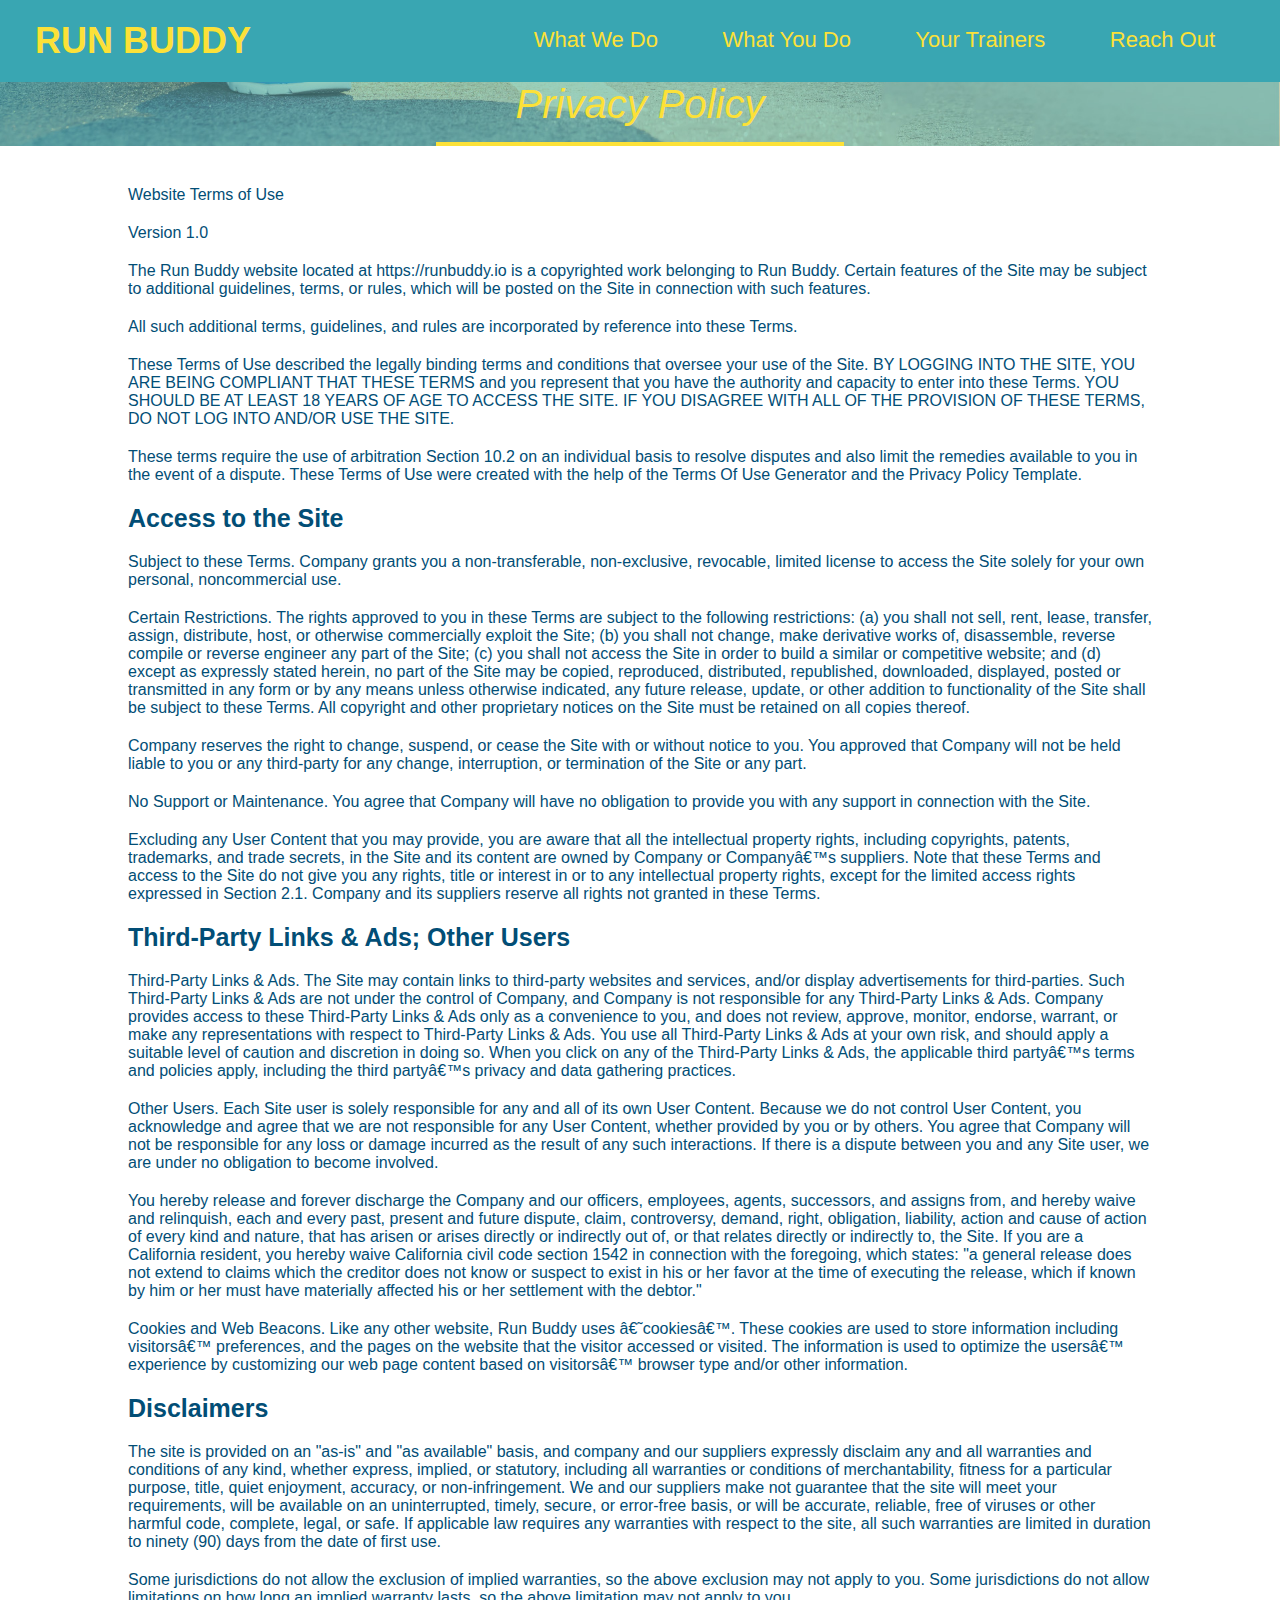
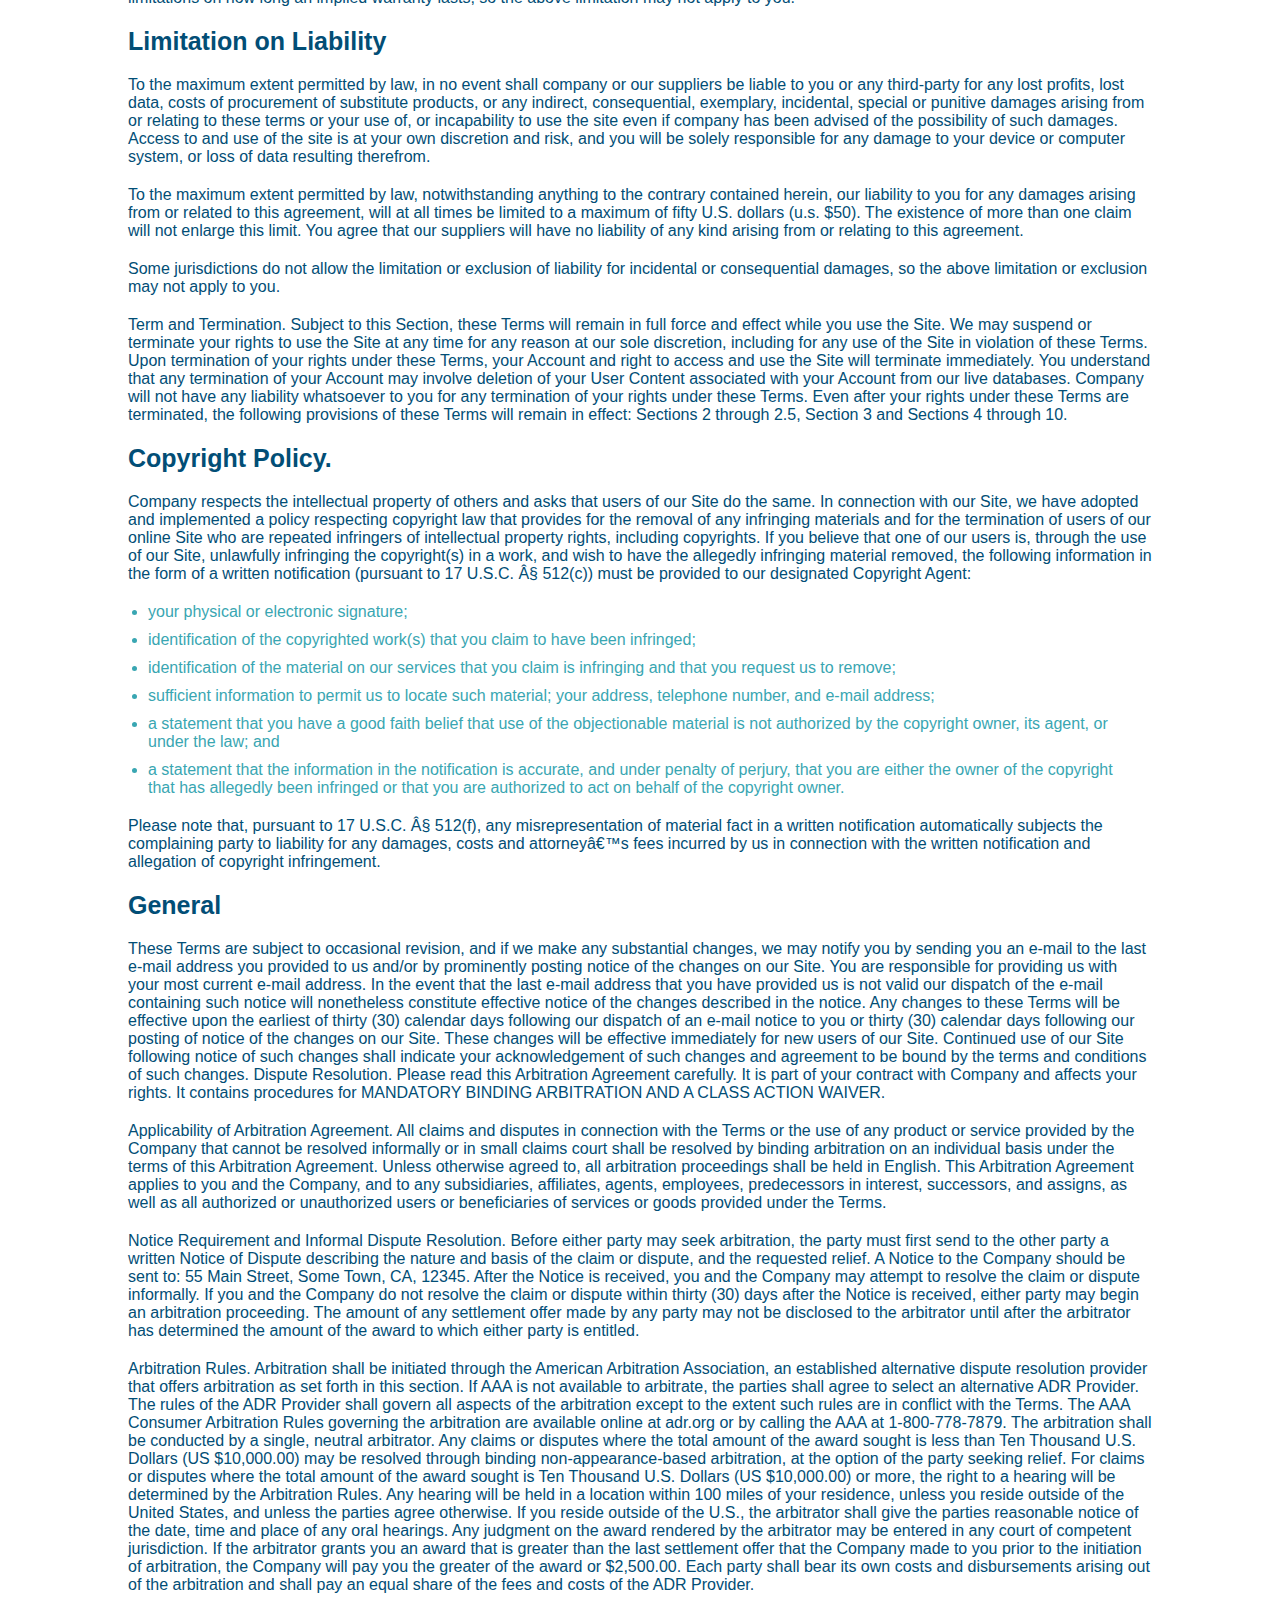
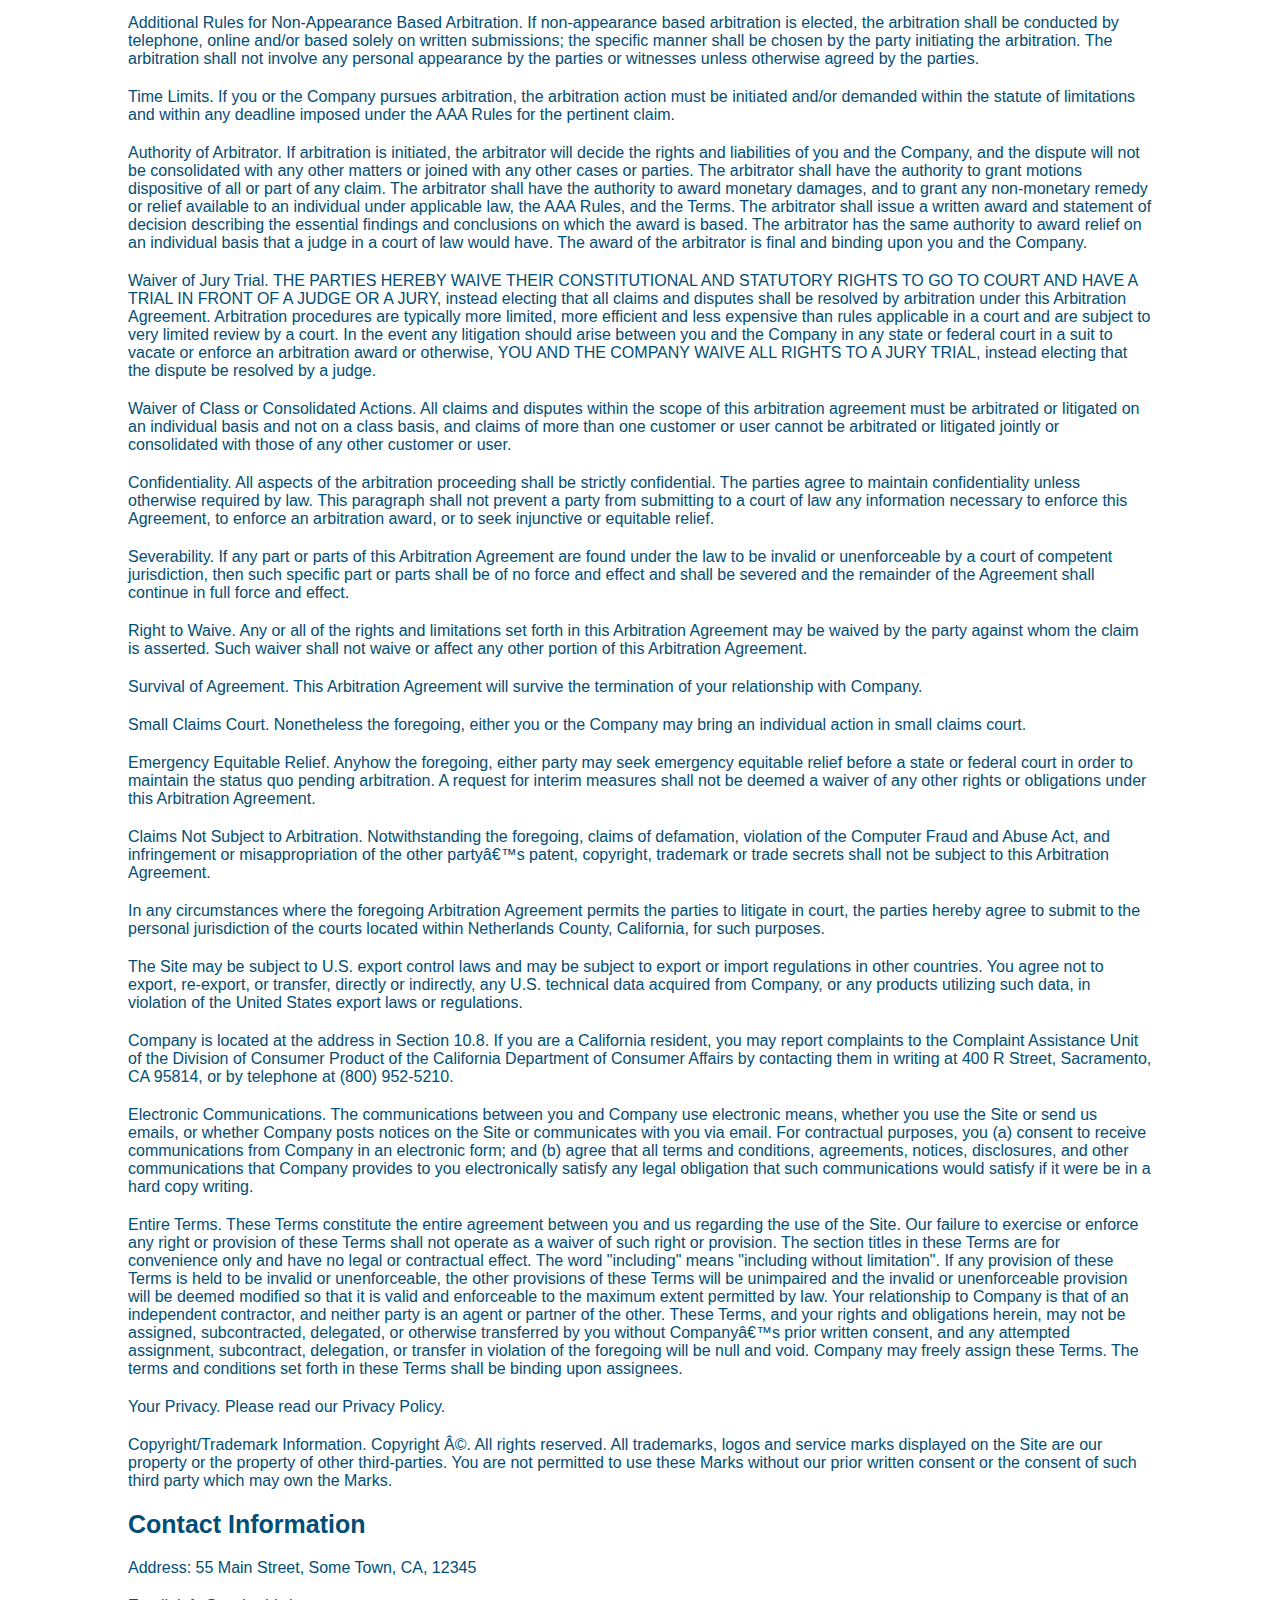
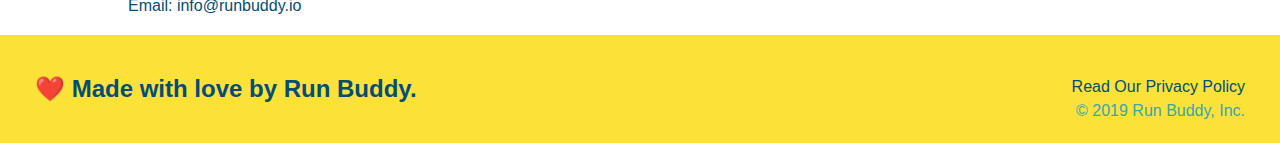
==== privacy-policy.html @ f2862fea "privacy policy" ====
<!DOCTYPE html>
<html lang="en">
    <head>
        <meta charset="UTF-8" />
        <title>Privacy Policy - Run Buddy</title>
        <link rel="stylesheet" href="./assets/css/style.css" />
        <link rel="stylesheet" href="./assets/css/secondary-styles.css" />
    </head>
    <body>
        <!--  navigation -->
        <header>
            <h1>
                <a href="/">RUN BUDDY</a>
             </h1> 
            <nav>
                <!-- Unordered list element -->
                <ul>
                    <!-- List item element -->
                    <li> 
                        <!-- Anchor element -->
                        <a href="./index.html#what-we-do">What We Do</a>
                    </li>
                    <li>
                        <a href="./index.html#what-you-do">What You Do</a>
                    </li>
                    <li>
                        <a href="./index.html#your-trainers">Your Trainers</a>
                    </li>
                    <li>
                        <a href="./index.html#reach-out">Reach Out</a>
                    </li>
                </ul>
            </nav>
        </header>
        <section class="hero">
            <h2 class="page-title">
                Privacy Policy
            </h2>
        </section>

        <article class="secondary-content">
            
      <p>
        Website Terms of Use
      </p>

      <p>
        Version 1.0
      </p>

      <p>
        The Run Buddy website located at https://runbuddy.io is a copyrighted work belonging to Run Buddy. Certain
        features of the Site may be subject to additional guidelines, terms, or rules, which will be posted on the Site
        in connection with such features.
      </p>

      <p>
        All such additional terms, guidelines, and rules are incorporated by reference into these Terms.
      </p>

      <p>
        These Terms of Use described the legally binding terms and conditions that oversee your use of the Site. BY
        LOGGING INTO THE SITE, YOU ARE BEING COMPLIANT THAT THESE TERMS and you represent that you have the authority
        and capacity to enter into these Terms. YOU SHOULD BE AT LEAST 18 YEARS OF AGE TO ACCESS THE SITE. IF YOU
        DISAGREE WITH ALL OF THE PROVISION OF THESE TERMS, DO NOT LOG INTO AND/OR USE THE SITE.
      </p>

      <p>
        These terms require the use of arbitration Section 10.2 on an individual basis to resolve disputes and also
        limit the remedies available to you in the event of a dispute. These Terms of Use were created with the help of
        the Terms Of Use Generator and the Privacy Policy Template.
      </p>

      <h3>
        Access to the Site
      </h3>

      <p>
        Subject to these Terms. Company grants you a non-transferable, non-exclusive, revocable, limited license to
        access the Site solely for your own personal, noncommercial use.
      </p>

      <p>
        Certain Restrictions. The rights approved to you in these Terms are subject to the following restrictions: (a)
        you shall not sell, rent, lease, transfer, assign, distribute, host, or otherwise commercially exploit the Site;
        (b) you shall not change, make derivative works of, disassemble, reverse compile or reverse engineer any part of
        the Site; (c) you shall not access the Site in order to build a similar or competitive website; and (d) except
        as expressly stated herein, no part of the Site may be copied, reproduced, distributed, republished, downloaded,
        displayed, posted or transmitted in any form or by any means unless otherwise indicated, any future release,
        update, or other addition to functionality of the Site shall be subject to these Terms. All copyright and other
        proprietary notices on the Site must be retained on all copies thereof.
      </p>

      <p>
        Company reserves the right to change, suspend, or cease the Site with or without notice to you. You approved
        that Company will not be held liable to you or any third-party for any change, interruption, or termination of
        the Site or any part.
      </p>

      <p>
        No Support or Maintenance. You agree that Company will have no obligation to provide you with any support in
        connection with the Site.
      </p>

      <p>
        Excluding any User Content that you may provide, you are aware that all the intellectual property rights,
        including copyrights, patents, trademarks, and trade secrets, in the Site and its content are owned by Company
        or Companyâ€™s suppliers. Note that these Terms and access to the Site do not give you any rights, title or
        interest in or to any intellectual property rights, except for the limited access rights expressed in Section
        2.1. Company and its suppliers reserve all rights not granted in these Terms.
      </p>

      <h3>
        Third-Party Links & Ads; Other Users
      </h3>

      <p>
        Third-Party Links & Ads. The Site may contain links to third-party websites and services, and/or display
        advertisements for third-parties. Such Third-Party Links & Ads are not under the control of Company, and Company
        is not responsible for any Third-Party Links & Ads. Company provides access to these Third-Party Links & Ads
        only as a convenience to you, and does not review, approve, monitor, endorse, warrant, or make any
        representations with respect to Third-Party Links & Ads. You use all Third-Party Links & Ads at your own risk,
        and should apply a suitable level of caution and discretion in doing so. When you click on any of the
        Third-Party Links & Ads, the applicable third partyâ€™s terms and policies apply, including the third partyâ€™s
        privacy and data gathering practices.
      </p>

      <p>
        Other Users. Each Site user is solely responsible for any and all of its own User Content. Because we do not
        control User Content, you acknowledge and agree that we are not responsible for any User Content, whether
        provided by you or by others. You agree that Company will not be responsible for any loss or damage incurred as
        the result of any such interactions. If there is a dispute between you and any Site user, we are under no
        obligation to become involved.
      </p>

      <p>
        You hereby release and forever discharge the Company and our officers, employees, agents, successors, and
        assigns from, and hereby waive and relinquish, each and every past, present and future dispute, claim,
        controversy, demand, right, obligation, liability, action and cause of action of every kind and nature, that has
        arisen or arises directly or indirectly out of, or that relates directly or indirectly to, the Site. If you are
        a California resident, you hereby waive California civil code section 1542 in connection with the foregoing,
        which states: "a general release does not extend to claims which the creditor does not know or suspect to exist
        in his or her favor at the time of executing the release, which if known by him or her must have materially
        affected his or her settlement with the debtor."
      </p>

      <p>
        Cookies and Web Beacons. Like any other website, Run Buddy uses â€˜cookiesâ€™. These cookies are used to store
        information including visitorsâ€™ preferences, and the pages on the website that the visitor accessed or visited.
        The information is used to optimize the usersâ€™ experience by customizing our web page content based on visitorsâ€™
        browser type and/or other information.
      </p>

      <h3>
        Disclaimers
      </h3>

      <p>
        The site is provided on an "as-is" and "as available" basis, and company and our suppliers expressly disclaim
        any and all warranties and conditions of any kind, whether express, implied, or statutory, including all
        warranties or conditions of merchantability, fitness for a particular purpose, title, quiet enjoyment, accuracy,
        or non-infringement. We and our suppliers make not guarantee that the site will meet your requirements, will be
        available on an uninterrupted, timely, secure, or error-free basis, or will be accurate, reliable, free of
        viruses or other harmful code, complete, legal, or safe. If applicable law requires any warranties with respect
        to the site, all such warranties are limited in duration to ninety (90) days from the date of first use.
      </p>

      <p>
        Some jurisdictions do not allow the exclusion of implied warranties, so the above exclusion may not apply to
        you. Some jurisdictions do not allow limitations on how long an implied warranty lasts, so the above limitation
        may not apply to you.
      </p>

      <h3>
        Limitation on Liability
      </h3>

      <p>
        To the maximum extent permitted by law, in no event shall company or our suppliers be liable to you or any
        third-party for any lost profits, lost data, costs of procurement of substitute products, or any indirect,
        consequential, exemplary, incidental, special or punitive damages arising from or relating to these terms or
        your use of, or incapability to use the site even if company has been advised of the possibility of such
        damages. Access to and use of the site is at your own discretion and risk, and you will be solely responsible
        for any damage to your device or computer system, or loss of data resulting therefrom.
      </p>

      <p>
        To the maximum extent permitted by law, notwithstanding anything to the contrary contained herein, our liability
        to you for any damages arising from or related to this agreement, will at all times be limited to a maximum of
        fifty U.S. dollars (u.s. $50). The existence of more than one claim will not enlarge this limit. You agree that
        our suppliers will have no liability of any kind arising from or relating to this agreement.
      </p>

      <p>
        Some jurisdictions do not allow the limitation or exclusion of liability for incidental or consequential
        damages, so the above limitation or exclusion may not apply to you.
      </p>

      <p>
        Term and Termination. Subject to this Section, these Terms will remain in full force and effect while you use
        the Site. We may suspend or terminate your rights to use the Site at any time for any reason at our sole
        discretion, including for any use of the Site in violation of these Terms. Upon termination of your rights under
        these Terms, your Account and right to access and use the Site will terminate immediately. You understand that
        any termination of your Account may involve deletion of your User Content associated with your Account from our
        live databases. Company will not have any liability whatsoever to you for any termination of your rights under
        these Terms. Even after your rights under these Terms are terminated, the following provisions of these Terms
        will remain in effect: Sections 2 through 2.5, Section 3 and Sections 4 through 10.
      </p>

      <h3>
        Copyright Policy.
      </h3>

      <p>
        Company respects the intellectual property of others and asks that users of our Site do the same. In connection
        with our Site, we have adopted and implemented a policy respecting copyright law that provides for the removal
        of any infringing materials and for the termination of users of our online Site who are repeated infringers of
        intellectual property rights, including copyrights. If you believe that one of our users is, through the use of
        our Site, unlawfully infringing the copyright(s) in a work, and wish to have the allegedly infringing material
        removed, the following information in the form of a written notification (pursuant to 17 U.S.C. Â§ 512(c)) must
        be provided to our designated Copyright Agent:
      </p>

      <ul>
        <li>
          your physical or electronic signature;
        </li>
        <li>
          identification of the copyrighted work(s) that you claim to have been infringed;
        </li>
        <li>
          identification of the material on our services that you claim is infringing and that you request us to remove;
        </li>
        <li>
          sufficient information to permit us to locate such material; your address, telephone number, and e-mail
          address;
        </li>
        <li>
          a statement that you have a good faith belief that use of the objectionable material is not authorized by the
          copyright owner, its agent, or under the law; and
        </li>
        <li>
          a statement that the information in the notification is accurate, and under penalty of perjury, that you are
          either the owner of the copyright that has allegedly been infringed or that you are authorized to act on
          behalf of the copyright owner.
        </li>
      </ul>

      <p>
        Please note that, pursuant to 17 U.S.C. Â§ 512(f), any misrepresentation of material fact in a written
        notification automatically subjects the complaining party to liability for any damages, costs and attorneyâ€™s
        fees incurred by us in connection with the written notification and allegation of copyright infringement.
      </p>

      <h3>
        General
      </h3>

      <p>
        These Terms are subject to occasional revision, and if we make any substantial changes, we may notify you by
        sending you an e-mail to the last e-mail address you provided to us and/or by prominently posting notice of the
        changes on our Site. You are responsible for providing us with your most current e-mail address. In the event
        that the last e-mail address that you have provided us is not valid our dispatch of the e-mail containing such
        notice will nonetheless constitute effective notice of the changes described in the notice. Any changes to these
        Terms will be effective upon the earliest of thirty (30) calendar days following our dispatch of an e-mail
        notice to you or thirty (30) calendar days following our posting of notice of the changes on our Site. These
        changes will be effective immediately for new users of our Site. Continued use of our Site following notice of
        such changes shall indicate your acknowledgement of such changes and agreement to be bound by the terms and
        conditions of such changes. Dispute Resolution. Please read this Arbitration Agreement carefully. It is part of
        your contract with Company and affects your rights. It contains procedures for MANDATORY BINDING ARBITRATION AND
        A CLASS ACTION WAIVER.
      </p>

      <p>
        Applicability of Arbitration Agreement. All claims and disputes in connection with the Terms or the use of any
        product or service provided by the Company that cannot be resolved informally or in small claims court shall be
        resolved by binding arbitration on an individual basis under the terms of this Arbitration Agreement. Unless
        otherwise agreed to, all arbitration proceedings shall be held in English. This Arbitration Agreement applies to
        you and the Company, and to any subsidiaries, affiliates, agents, employees, predecessors in interest,
        successors, and assigns, as well as all authorized or unauthorized users or beneficiaries of services or goods
        provided under the Terms.
      </p>

      <p>
        Notice Requirement and Informal Dispute Resolution. Before either party may seek arbitration, the party must
        first send to the other party a written Notice of Dispute describing the nature and basis of the claim or
        dispute, and the requested relief. A Notice to the Company should be sent to: 55 Main Street, Some Town, CA,
        12345. After the Notice is received, you and the Company may attempt to resolve the claim or dispute informally.
        If you and the Company do not resolve the claim or dispute within thirty (30) days after the Notice is received,
        either party may begin an arbitration proceeding. The amount of any settlement offer made by any party may not
        be disclosed to the arbitrator until after the arbitrator has determined the amount of the award to which either
        party is entitled.
      </p>

      <p>
        Arbitration Rules. Arbitration shall be initiated through the American Arbitration Association, an established
        alternative dispute resolution provider that offers arbitration as set forth in this section. If AAA is not
        available to arbitrate, the parties shall agree to select an alternative ADR Provider. The rules of the ADR
        Provider shall govern all aspects of the arbitration except to the extent such rules are in conflict with the
        Terms. The AAA Consumer Arbitration Rules governing the arbitration are available online at adr.org or by
        calling the AAA at 1-800-778-7879. The arbitration shall be conducted by a single, neutral arbitrator. Any
        claims or disputes where the total amount of the award sought is less than Ten Thousand U.S. Dollars (US
        $10,000.00) may be resolved through binding non-appearance-based arbitration, at the option of the party seeking
        relief. For claims or disputes where the total amount of the award sought is Ten Thousand U.S. Dollars (US
        $10,000.00) or more, the right to a hearing will be determined by the Arbitration Rules. Any hearing will be
        held in a location within 100 miles of your residence, unless you reside outside of the United States, and
        unless the parties agree otherwise. If you reside outside of the U.S., the arbitrator shall give the parties
        reasonable notice of the date, time and place of any oral hearings. Any judgment on the award rendered by the
        arbitrator may be entered in any court of competent jurisdiction. If the arbitrator grants you an award that is
        greater than the last settlement offer that the Company made to you prior to the initiation of arbitration, the
        Company will pay you the greater of the award or $2,500.00. Each party shall bear its own costs and
        disbursements arising out of the arbitration and shall pay an equal share of the fees and costs of the ADR
        Provider.
      </p>

      <p>
        Additional Rules for Non-Appearance Based Arbitration. If non-appearance based arbitration is elected, the
        arbitration shall be conducted by telephone, online and/or based solely on written submissions; the specific
        manner shall be chosen by the party initiating the arbitration. The arbitration shall not involve any personal
        appearance by the parties or witnesses unless otherwise agreed by the parties.
      </p>

      <p>
        Time Limits. If you or the Company pursues arbitration, the arbitration action must be initiated and/or demanded
        within the statute of limitations and within any deadline imposed under the AAA Rules for the pertinent claim.
      </p>

      <p>
        Authority of Arbitrator. If arbitration is initiated, the arbitrator will decide the rights and liabilities of
        you and the Company, and the dispute will not be consolidated with any other matters or joined with any other
        cases or parties. The arbitrator shall have the authority to grant motions dispositive of all or part of any
        claim. The arbitrator shall have the authority to award monetary damages, and to grant any non-monetary remedy
        or relief available to an individual under applicable law, the AAA Rules, and the Terms. The arbitrator shall
        issue a written award and statement of decision describing the essential findings and conclusions on which the
        award is based. The arbitrator has the same authority to award relief on an individual basis that a judge in a
        court of law would have. The award of the arbitrator is final and binding upon you and the Company.
      </p>

      <p>
        Waiver of Jury Trial. THE PARTIES HEREBY WAIVE THEIR CONSTITUTIONAL AND STATUTORY RIGHTS TO GO TO COURT AND HAVE
        A TRIAL IN FRONT OF A JUDGE OR A JURY, instead electing that all claims and disputes shall be resolved by
        arbitration under this Arbitration Agreement. Arbitration procedures are typically more limited, more efficient
        and less expensive than rules applicable in a court and are subject to very limited review by a court. In the
        event any litigation should arise between you and the Company in any state or federal court in a suit to vacate
        or enforce an arbitration award or otherwise, YOU AND THE COMPANY WAIVE ALL RIGHTS TO A JURY TRIAL, instead
        electing that the dispute be resolved by a judge.
      </p>

      <p>
        Waiver of Class or Consolidated Actions. All claims and disputes within the scope of this arbitration agreement
        must be arbitrated or litigated on an individual basis and not on a class basis, and claims of more than one
        customer or user cannot be arbitrated or litigated jointly or consolidated with those of any other customer or
        user.
      </p>

      <p>
        Confidentiality. All aspects of the arbitration proceeding shall be strictly confidential. The parties agree to
        maintain confidentiality unless otherwise required by law. This paragraph shall not prevent a party from
        submitting to a court of law any information necessary to enforce this Agreement, to enforce an arbitration
        award, or to seek injunctive or equitable relief.
      </p>

      <p>
        Severability. If any part or parts of this Arbitration Agreement are found under the law to be invalid or
        unenforceable by a court of competent jurisdiction, then such specific part or parts shall be of no force and
        effect and shall be severed and the remainder of the Agreement shall continue in full force and effect.
      </p>

      <p>
        Right to Waive. Any or all of the rights and limitations set forth in this Arbitration Agreement may be waived
        by the party against whom the claim is asserted. Such waiver shall not waive or affect any other portion of this
        Arbitration Agreement.
      </p>

      <p>
        Survival of Agreement. This Arbitration Agreement will survive the termination of your relationship with
        Company.
      </p>

      <p>
        Small Claims Court. Nonetheless the foregoing, either you or the Company may bring an individual action in small
        claims court.
      </p>

      <p>
        Emergency Equitable Relief. Anyhow the foregoing, either party may seek emergency equitable relief before a
        state or federal court in order to maintain the status quo pending arbitration. A request for interim measures
        shall not be deemed a waiver of any other rights or obligations under this Arbitration Agreement.
      </p>

      <p>
        Claims Not Subject to Arbitration. Notwithstanding the foregoing, claims of defamation, violation of the
        Computer Fraud and Abuse Act, and infringement or misappropriation of the other partyâ€™s patent, copyright,
        trademark or trade secrets shall not be subject to this Arbitration Agreement.
      </p>

      <p>
        In any circumstances where the foregoing Arbitration Agreement permits the parties to litigate in court, the
        parties hereby agree to submit to the personal jurisdiction of the courts located within Netherlands County,
        California, for such purposes.
      </p>

      <p>
        The Site may be subject to U.S. export control laws and may be subject to export or import regulations in other
        countries. You agree not to export, re-export, or transfer, directly or indirectly, any U.S. technical data
        acquired from Company, or any products utilizing such data, in violation of the United States export laws or
        regulations.
      </p>

      <p>
        Company is located at the address in Section 10.8. If you are a California resident, you may report complaints
        to the Complaint Assistance Unit of the Division of Consumer Product of the California Department of Consumer
        Affairs by contacting them in writing at 400 R Street, Sacramento, CA 95814, or by telephone at (800) 952-5210.
      </p>

      <p>
        Electronic Communications. The communications between you and Company use electronic means, whether you use the
        Site or send us emails, or whether Company posts notices on the Site or communicates with you via email. For
        contractual purposes, you (a) consent to receive communications from Company in an electronic form; and (b)
        agree that all terms and conditions, agreements, notices, disclosures, and other communications that Company
        provides to you electronically satisfy any legal obligation that such communications would satisfy if it were be
        in a hard copy writing.
      </p>

      <p>
        Entire Terms. These Terms constitute the entire agreement between you and us regarding the use of the Site. Our
        failure to exercise or enforce any right or provision of these Terms shall not operate as a waiver of such right
        or provision. The section titles in these Terms are for convenience only and have no legal or contractual
        effect. The word "including" means "including without limitation". If any provision of these Terms is held to be
        invalid or unenforceable, the other provisions of these Terms will be unimpaired and the invalid or
        unenforceable provision will be deemed modified so that it is valid and enforceable to the maximum extent
        permitted by law. Your relationship to Company is that of an independent contractor, and neither party is an
        agent or partner of the other. These Terms, and your rights and obligations herein, may not be assigned,
        subcontracted, delegated, or otherwise transferred by you without Companyâ€™s prior written consent, and any
        attempted assignment, subcontract, delegation, or transfer in violation of the foregoing will be null and void.
        Company may freely assign these Terms. The terms and conditions set forth in these Terms shall be binding upon
        assignees.
      </p>

      <p>
        Your Privacy. Please read our Privacy Policy.
      </p>

      <p>
        Copyright/Trademark Information. Copyright Â©. All rights reserved. All trademarks, logos and service marks
        displayed on the Site are our property or the property of other third-parties. You are not permitted to use
        these Marks without our prior written consent or the consent of such third party which may own the Marks.
      </p>

      <h3>
        Contact Information
      </h3>

      <p>
        Address: 55 Main Street, Some Town, CA, 12345
      </p>

      <p>
        Email: info@runbuddy.io
      </p>

        </article>


        <!-- footer -->
       <footer>
        <h2>❤️ Made with love by Run Buddy.</h2>
        <div>
            <a>Read Our Privacy Policy</a><br />
            &copy; 2019 Run Buddy, Inc.
        </div>
    </footer>
    </body>
    </html>
---- assets/css/style.css ----
* {
    margin: 0;
    padding:0;
    box-sizing: border-box;
}

body {
    /* more on this crazy alphanumerical value in a minute! */
    color: #39a6b2;
    font-family: Helvetica, Arial, sans-serif;
/* apply styles to <header> */
    }

    header     {
        padding: 20px 35px;
        background-color: #39a6b2;
    }

    header h1 {
        font-weight: bold;
        font-size: 36px;
        color: #fce138;
        margin: 0;
        display: inline;
    }

    header a {
        text-decoration: none;
        color: #fce138;
    }

    header nav {
        float: right;
        margin: 7px 0;
    }

    header nav ul li {
        display: inline;
    }

    header nav ul li a {
        margin: 0 30px;
        font-weight: lighter;
        font-size: 22px;
    }

    footer {
        background: #fce138;
        width: 100%;
        padding: 40px 35px;
    }

    footer h2 {
        display: inline;
        color: #024e76;
        font: size 30px;
        margin: 0;
    }

    footer div {
        float: right;
        line-height: 1.5;
        text-align: right;
    }

    footer a {
        color: #024e76;
    }

   /* Hero Style Start */
.hero {
    background-image: url("../images/hero-bg.jpg");
    height: 600px;
    background-size: cover;
    background-position: center;
    position: relative;
  }
  /* Hero Style End */

  .hero-form {
    background-color: #fce138;
    padding: 20px;
    width: 500px;
    color: #024e76;
    border-style: solid;
    border-width: 3px;
    border-color: #024e76;
    position: absolute;
    bottom: 120px;
    right: 140px;
  }

  .hero-form h3 {
    font-size: 24px;
    margin: 0;
  }
  
  .hero-form p {
    margin: 5px 0 15px 0;
  }

  .form-input {
    border: 1px solid #024e76;
    display: block;
    padding: 7px 15px;
    font-size: 16px;
    color: #024e76;
    width: 100%;
    margin-bottom: 15px;
  }

  .hero-form label {
      margin: 0 5px;
  }

  .hero-form button {
      color: #fce138;
      background-color: #024e76;
      border: none;
      padding: 10px 20px;
      font-size: 16px;
  }

  .intro {
      text-align: center;
  }

  .intro p {
      line-height: 1.7;
      color: #39a6b2;
      width: 80%;
      font-size: 20px;
      margin: 0 auto;
  }

  .steps {
      text-align: center;
      background: #fec138;
  }

  .section-title {
    font-size: 55px;
    color: #024e76;
    margin-bottom: 35px;
    padding: 0 100px 20px 100px;
    display: inline-block;
    border-bottom: 3px solid;
  }
  
  .primary-border {
    border-color: #fce138;
  }
  
  .secondary-border {
    border-color: #39a6b2;
  }

  .steps div {
      margin-bottom: 80px;
  }

  .steps img {
      width: 15%;
      margin: 10px 0;
  }

  .steps h3 {
      color: #024e76;
      font-size: 46px;
      margin-top: 10px;
  }

  .steps p {
      color: #39a6b2;
      font-size: 23px;
  }

  .steps span {
      font-size: 38px;
  }
  .trainers {
      text-align: center;
  }

  .trainer {
      width: 900px;
      margin: 0 auto 30px auto;
      background: #024e76;
      color: #fce138;
      overflow: auto;
  }

  .trainer img {
      width: 35%;
      float: left;
  }

  .trainer-bio {
      padding: 35px;
      float: left;
      width: 65%;
  }

  .text-left {
      text-align: left;
  }

  .text-right {
      text-align: right;
  }

  .trainer-bio h3 {
      font-size: 32px;
      margin-bottom: 8px;
  }

  .trainer-bio h4 {
      font-weight: lighter;
      font-size: 36px;
      margin-bottom: 25px;
  }

  .trainer-bio p {
      font-size: 17px;
      line-height: 1.3;
  }

  /* REACH OUT STYLES START */
  .contact {
      text-align: center;
      background: #024e76;
  }

  .contact h2 {
      color: #fce138;
  }

  .contact-info iframe {
      width: 400px;
      height: 400px;
  }

  .contact-info div {
    width: 410px;
    display: inline-block;
    vertical-align: top;
    text-align: left;
    margin: 30px 0 0 60px;
    color: white;
  }

  .contact-info h3 {
    color: #fce138;
    font-size: 32px;
  }
  
  .contact-info p, 
  .contact-info address {
    margin: 20px 0;
    line-height: 1.5;
    font-size: 20px;
    font-style: normal;
  }
  
  .contact-info a {
    color: #fce138;
  }
  
  /* REACH OUT STYLES END */
---- assets/css/secondary-styles.css ----
.hero {
    background-position: bottom;
    height: auto;
    text-align: center;
    margin-bottom: 40px;
}

.page-title {
    color: #fce138;
    display: inline-block;
    border-bottom: 4px solid #fce138;
    padding: 0 80px 15px 80px;
    font-weight: normal;
    font-size: 40px;
    font-style: italic;
}

.secondary-content {
    width: 80%;
    margin: 0 auto;
    color: #024e76;

}

.secondary-content h3 {
    font-size: 25px;
    margin: 20px 0 20px 0;

}

.secondary-content p {
    font-size: 16px;
    line-height: l.5;
    margin: 20px 0 20px 0;
}

.secondary-content ul {
    margin: 15px 20px 15px 20px;

}

.secondary-content li {
    color: #39a6b2;
    margin: 10px 0 10px 0;
}
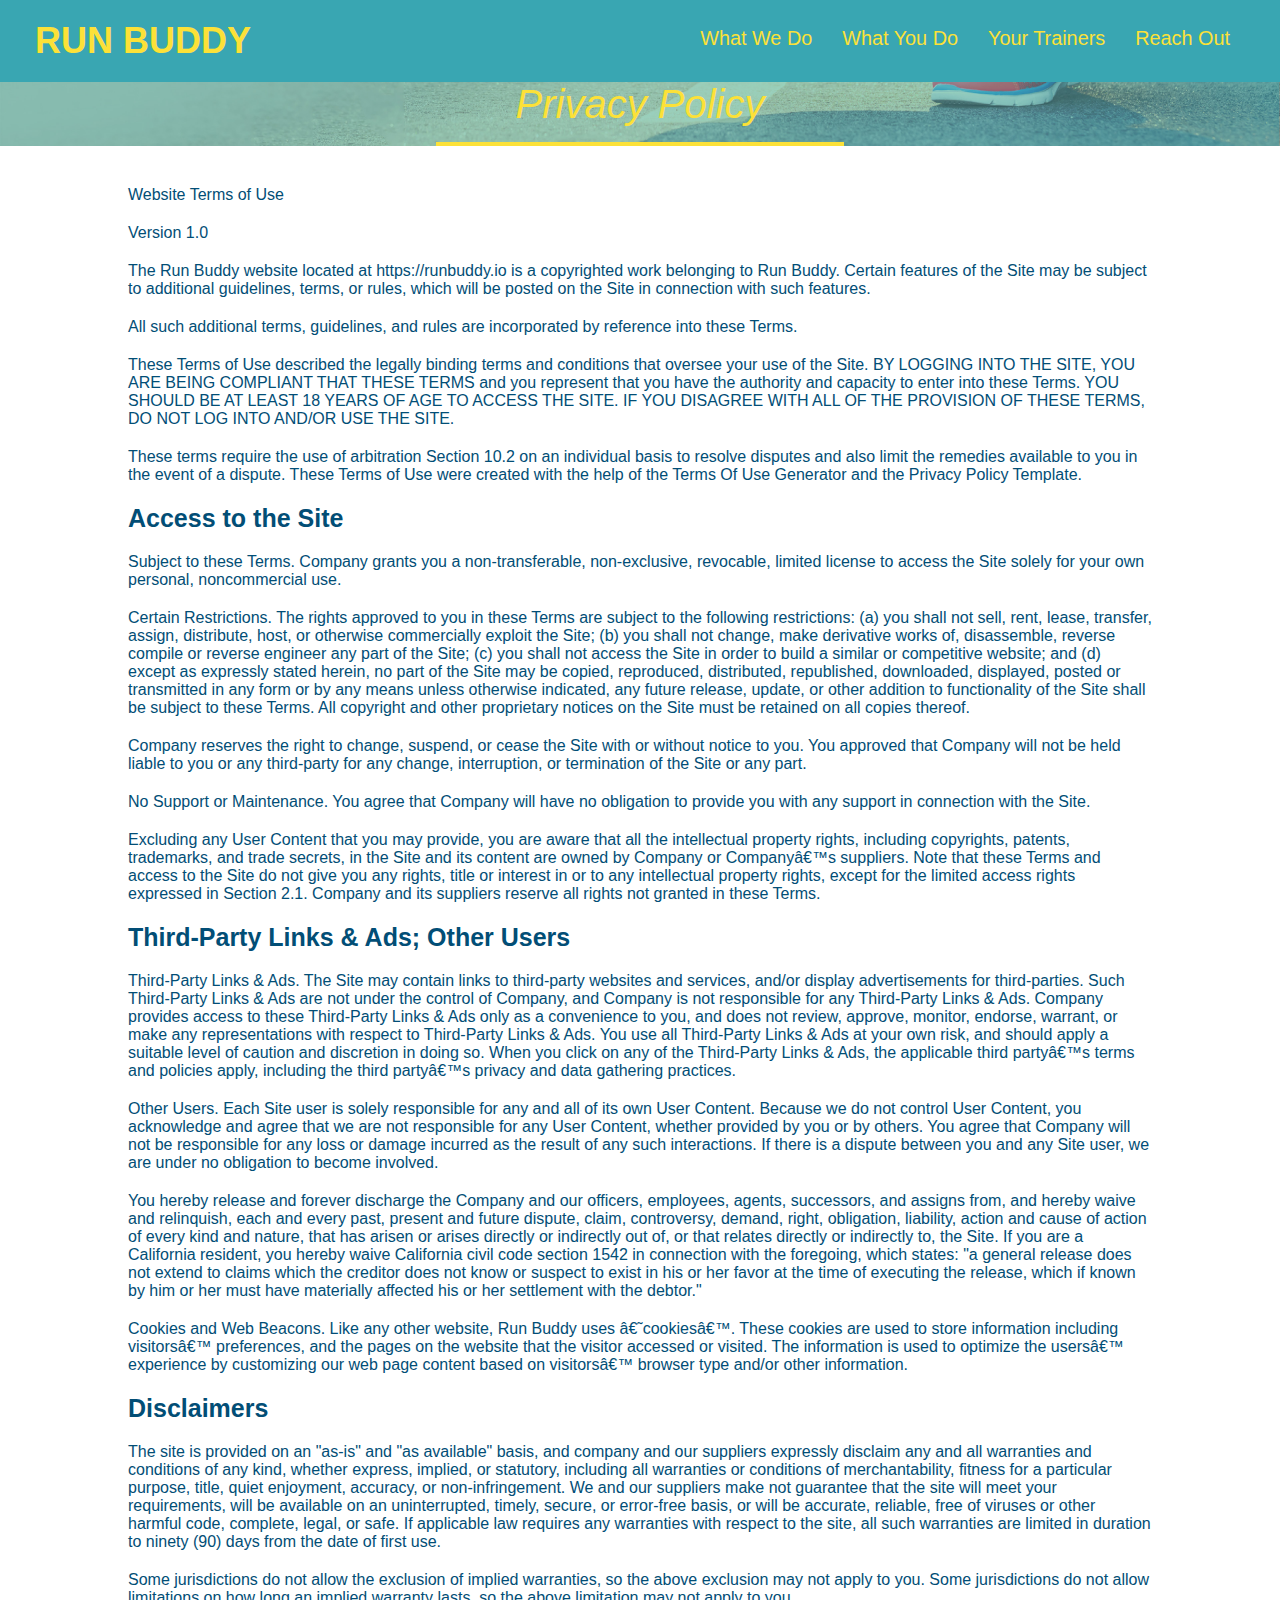
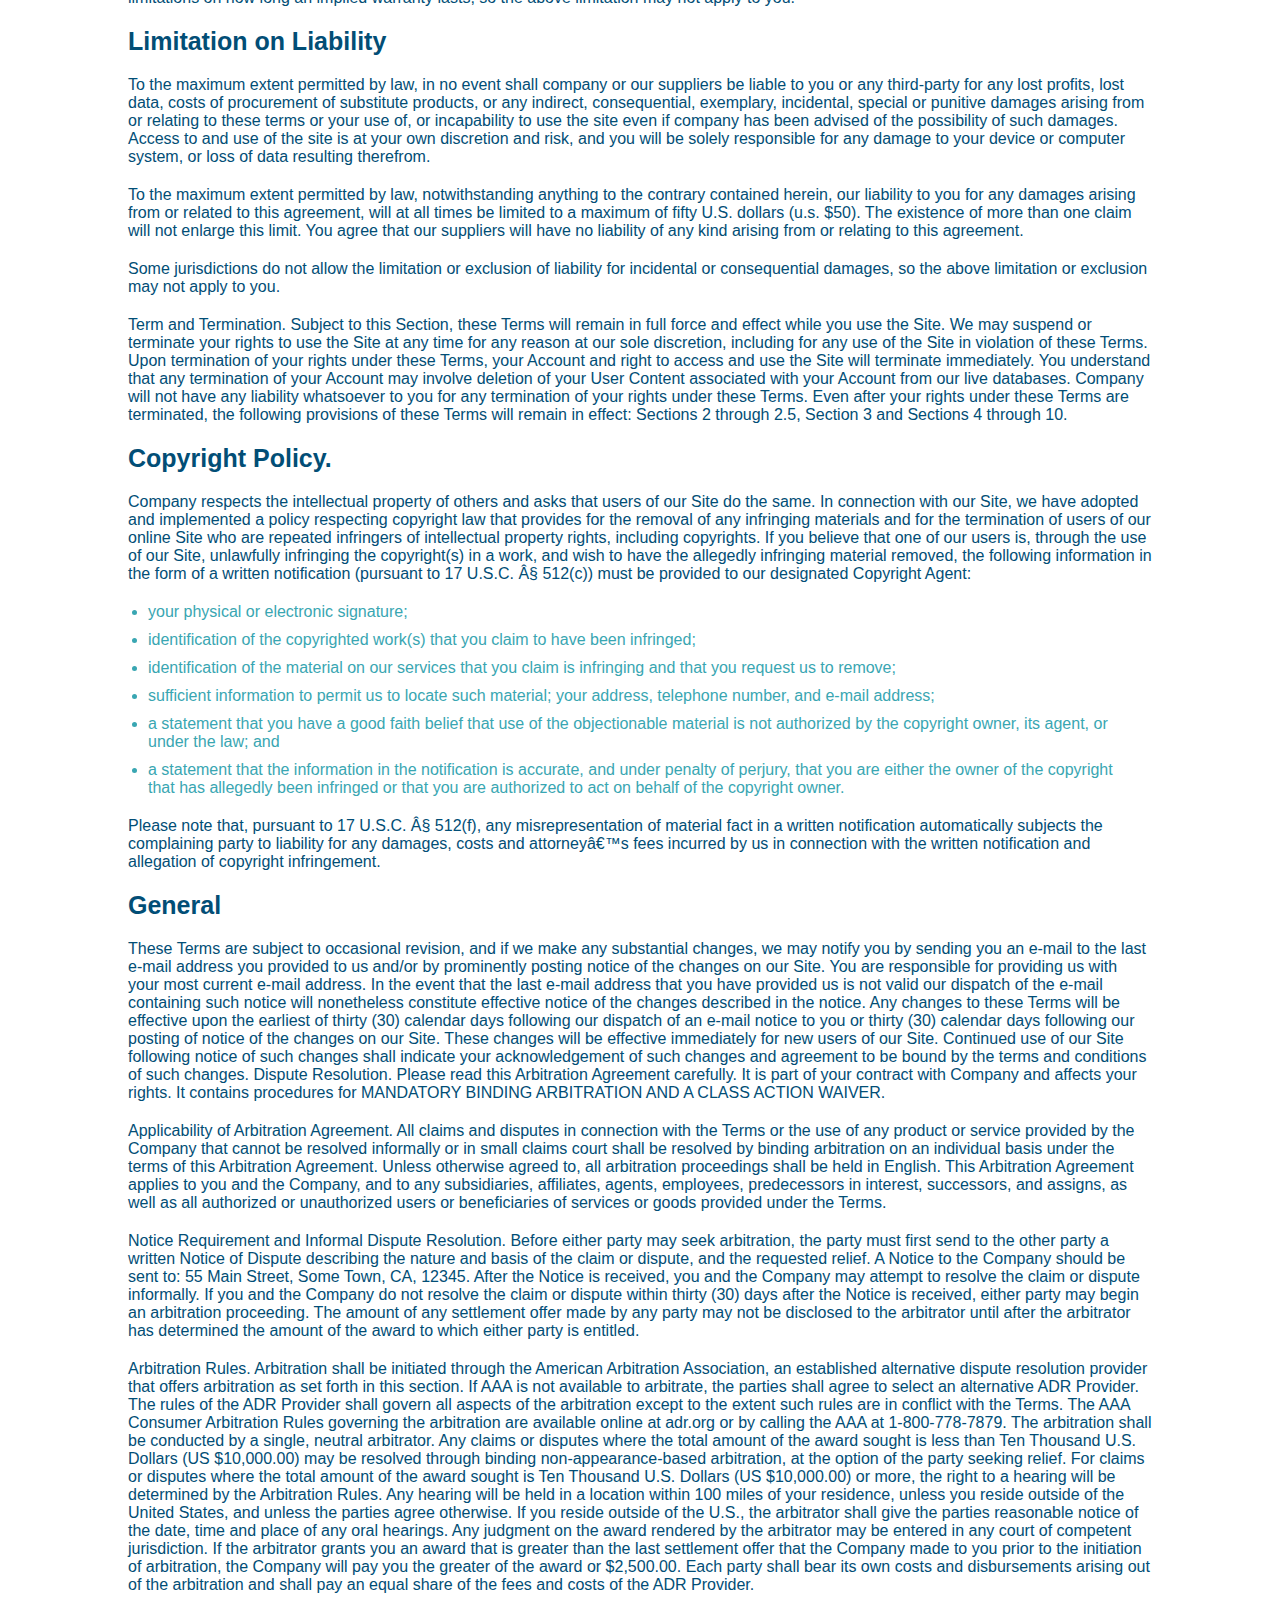
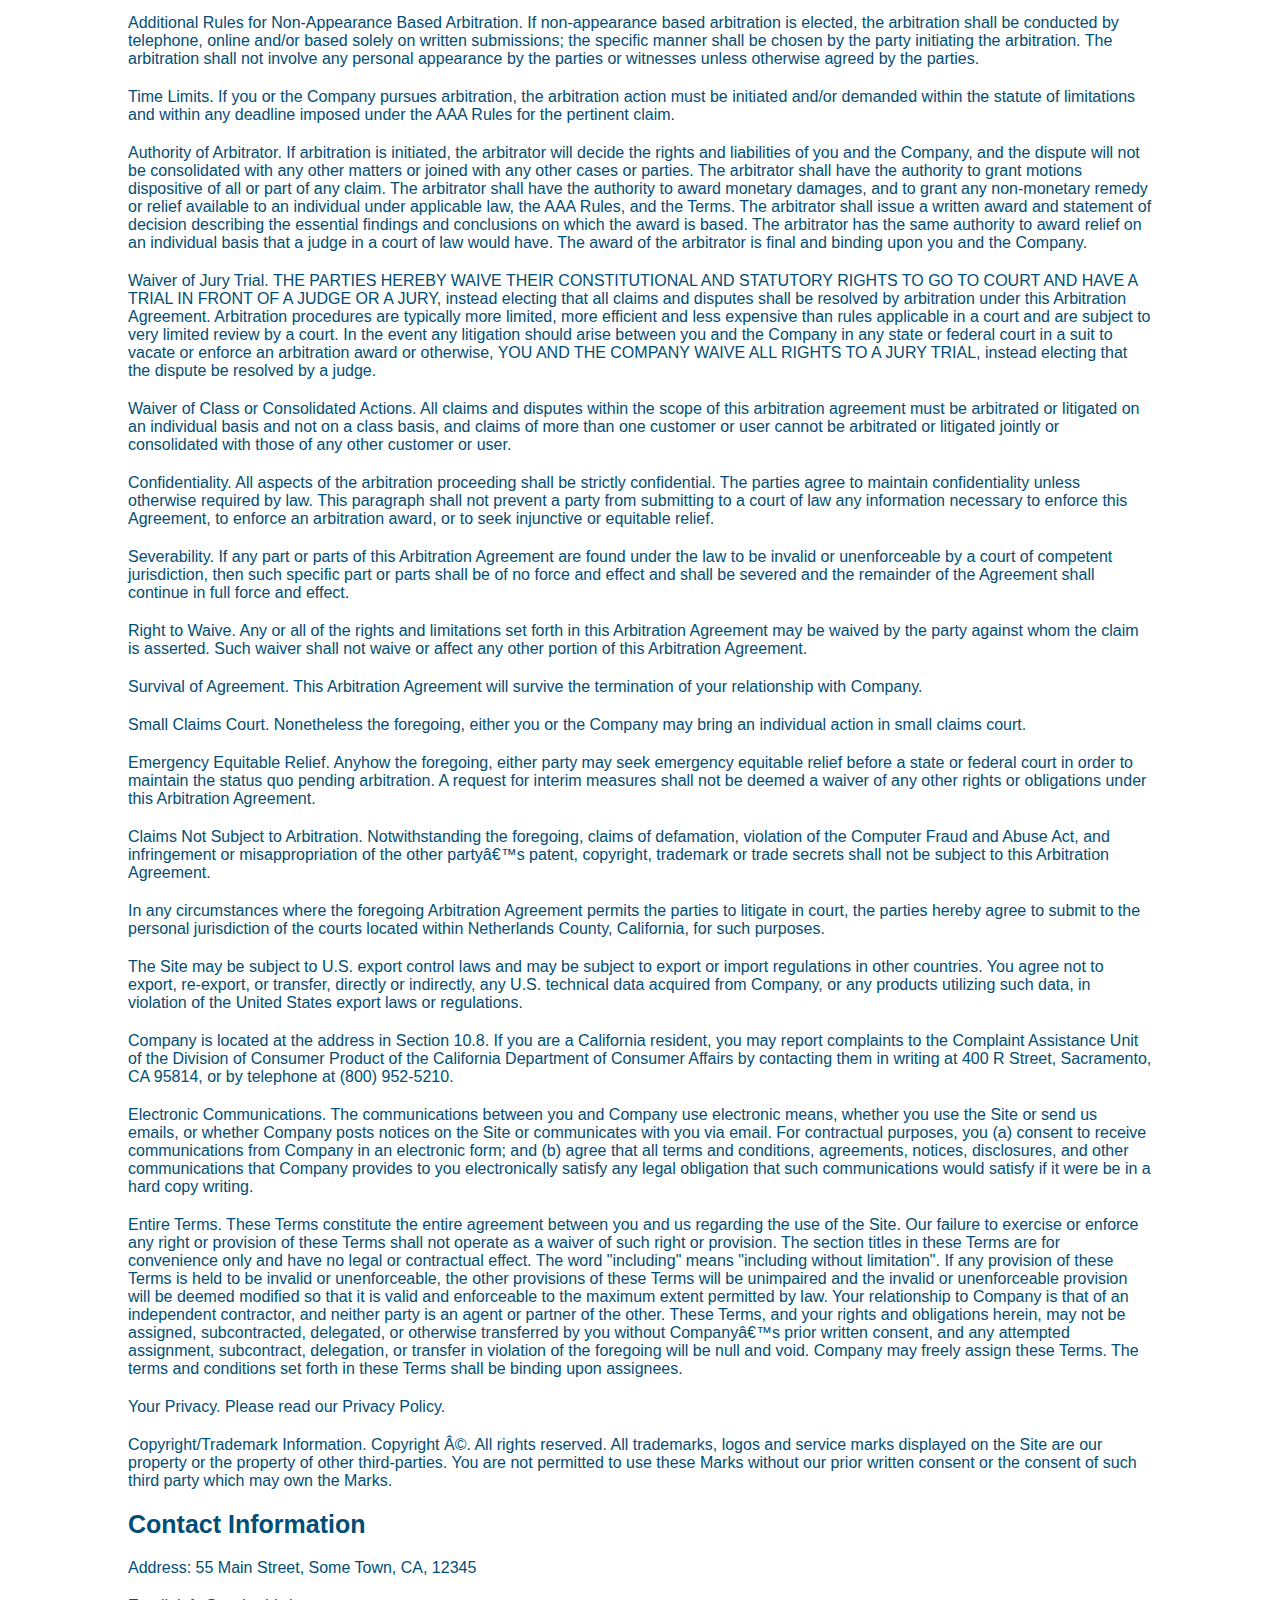
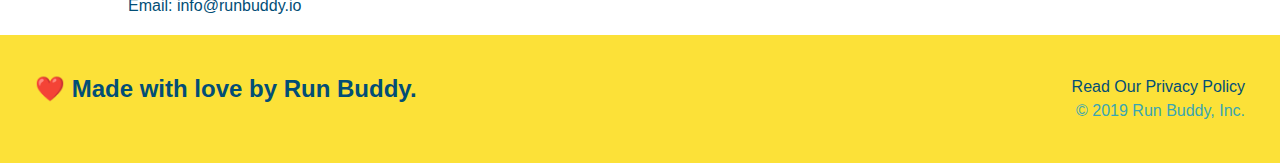
==== commit 33c797e1: "added mobile meta to html, media queries section to css, adjusted some styles" ====
--- a/privacy-policy.html
+++ b/privacy-policy.html
@@ -1,6 +1,7 @@
 <!DOCTYPE html>
 <html lang="en">
     <head>
+      <meta name="viewport" content="width=device-width, initial-scale=1.0" />
         <meta charset="UTF-8" />
         <title>Privacy Policy - Run Buddy</title>
         <link rel="stylesheet" href="./assets/css/style.css" />
--- a/assets/css/style.css
+++ b/assets/css/style.css
@@ -14,6 +14,9 @@
     header     {
         padding: 20px 35px;
         background-color: #39a6b2;
+        display: flex;
+        justify-content: space-between;
+        flex-wrap: wrap;
     }
 
     header h1 {
@@ -21,7 +24,6 @@
         font-size: 36px;
         color: #fce138;
         margin: 0;
-        display: inline;
     }
 
     header a {
@@ -30,35 +32,39 @@
     }
 
     header nav {
-        float: right;
         margin: 7px 0;
     }
 
-    header nav ul li {
-        display: inline;
+    header nav ul {
+        display: flex;
+        flex-wrap: wrap;
+        justify-content: space-between;
+        align-items: center;
+        list-style: none;
     }
 
     header nav ul li a {
-        margin: 0 30px;
+        padding: 10px 15px;
         font-weight: lighter;
-        font-size: 22px;
+        font-size: 1.55vw;
     }
 
     footer {
         background: #fce138;
         width: 100%;
         padding: 40px 35px;
+        display: flex;
+        justify-content: space-between;
+        flex-wrap: wrap;
     }
 
     footer h2 {
-        display: inline;
         color: #024e76;
         font: size 30px;
         margin: 0;
     }
 
     footer div {
-        float: right;
         line-height: 1.5;
         text-align: right;
     }
@@ -70,24 +76,24 @@
    /* Hero Style Start */
 .hero {
     background-image: url("../images/hero-bg.jpg");
-    height: 600px;
     background-size: cover;
     background-position: center;
-    position: relative;
-  }
+    display: flex;
+    justify-content: center;
+    flex-wrap: wrap;
+    align-items: flex-start;
+   }
   /* Hero Style End */
 
   .hero-form {
     background-color: #fce138;
     padding: 20px;
-    width: 500px;
     color: #024e76;
     border-style: solid;
     border-width: 3px;
     border-color: #024e76;
-    position: absolute;
-    bottom: 120px;
-    right: 140px;
+    width: 40%;
+    margin: 3.5%;
   }
 
   .hero-form h3 {
@@ -98,6 +104,22 @@
   .hero-form p {
     margin: 5px 0 15px 0;
   }
+
+  .hero-cta {
+      width: 35%;
+      text-align: right;
+      margin: 3.5%;
+      color: #fff;
+      font-size: 18px;
+      line-height: 1.2;
+  }
+
+  .hero-cta h2 {
+      font-style: italic;
+      font-size: 55px;
+      color: #fce138;
+  }
+
 
   .form-input {
     border: 1px solid #024e76;
@@ -121,30 +143,27 @@
       font-size: 16px;
   }
 
-  .intro {
-      text-align: center;
-  }
-
-  .intro p {
+    .intro p {
       line-height: 1.7;
       color: #39a6b2;
       width: 80%;
       font-size: 20px;
       margin: 0 auto;
+      text-align: center;
   }
 
   .steps {
-      text-align: center;
       background: #fec138;
   }
 
   .section-title {
-    font-size: 55px;
-    color: #024e76;
-    margin-bottom: 35px;
-    padding: 0 100px 20px 100px;
-    display: inline-block;
+    font-size: 48px;
+    color: #024e76;
     border-bottom: 3px solid;
+    padding-bottom: 20px;
+    text-align: center;
+    margin: 0 auto 35px auto;
+    width: 50%;
   }
   
   .primary-border {
@@ -155,50 +174,76 @@
     border-color: #39a6b2;
   }
 
-  .steps div {
-      margin-bottom: 80px;
-  }
-
-  .steps img {
-      width: 15%;
-      margin: 10px 0;
-  }
-
-  .steps h3 {
+  .step {
+    margin: 50px auto;
+    padding-bottom: 50px;
+    width: 80%;
+    border-bottom: 1px solid #39a6b2;
+    display: flex;
+    flex-wrap: wrap;
+    align-items: center;
+    justify-content: space-between;
+  }
+
+  .step h3 {
       color: #024e76;
       font-size: 46px;
-      margin-top: 10px;
-  }
-
-  .steps p {
+      flex: 1 30%;
+  }
+
+  .step-info {
+      flex: 2 70%;
+      display: flex;
+      flex-wrap: wrap;
+      align-items: center;
+  }
+
+  .step-img {
+      flex: 1 12%;
+      margin-right: 20px;
+  }
+
+  .step-img img {
+      max-width: 100%
+  }
+
+  .step-text {
+      flex: 12;
+  }
+
+  .step-text p {
       color: #39a6b2;
-      font-size: 23px;
-  }
-
-  .steps span {
-      font-size: 38px;
-  }
+      font-size: 18px;
+  }
+
+  .step-text h4 {
+      font-size: 26px;
+      line-height: 1.5;
+      color: #024e76;
+  }
+
   .trainers {
-      text-align: center;
+      width: 100%;
+      margin: 0 auto;
+      display: flex;
+      flex-wrap: wrap;
+      justify-content: space-around;
   }
 
   .trainer {
-      width: 900px;
-      margin: 0 auto 30px auto;
+      margin: 20px;
       background: #024e76;
       color: #fce138;
-      overflow: auto;
+      flex: 1;
   }
 
   .trainer img {
-      width: 35%;
-      float: left;
+      width: 100%;
   }
 
   .trainer-bio {
-      padding: 35px;
-      float: left;
-      width: 65%;
+      padding: 25px;
+      line-height: 1.3;
   }
 
   .text-left {
@@ -210,24 +255,23 @@
   }
 
   .trainer-bio h3 {
-      font-size: 32px;
-      margin-bottom: 8px;
+      font-size: 28px;
+
   }
 
   .trainer-bio h4 {
       font-weight: lighter;
-      font-size: 36px;
-      margin-bottom: 25px;
+      font-size: 22px;
+      margin-bottom: 15px;
   }
 
   .trainer-bio p {
       font-size: 17px;
-      line-height: 1.3;
+      
   }
 
   /* REACH OUT STYLES START */
   .contact {
-      text-align: center;
       background: #024e76;
   }
 
@@ -235,17 +279,22 @@
       color: #fce138;
   }
 
+.contact-info {
+    display: flex;
+    justify-content: space-between;
+    flex-wrap: wrap;
+}
+
+.contact-info > * {
+    flex: 1;
+    margin: 15px;
+  }
+
   .contact-info iframe {
-      width: 400px;
       height: 400px;
   }
 
   .contact-info div {
-    width: 410px;
-    display: inline-block;
-    vertical-align: top;
-    text-align: left;
-    margin: 30px 0 0 60px;
     color: white;
   }
 
@@ -258,7 +307,7 @@
   .contact-info address {
     margin: 20px 0;
     line-height: 1.5;
-    font-size: 20px;
+    font-size: 16px;
     font-style: normal;
   }
   
@@ -266,4 +315,47 @@
     color: #fce138;
   }
   
-  /* REACH OUT STYLES END */+.contact-form input, .contact-form textarea {
+    border: 1px solid #024e76;
+    display: block;
+    padding: 7px 15px;
+    font-size: 16px;
+    color: #024e76;
+    width: 100%;
+    margin-bottom: 15px;
+    margin-top: 5px;
+}
+
+.contact-form button {
+    width: 100;
+    border: none;
+    background: #fce138;
+    color: #024e76;
+    text-align: center;
+    padding: 15px 0;
+    font-size: 16px;
+}
+
+  /* REACH OUT STYLES END */
+
+  .flex-row {
+      display: flex;
+  }
+
+  /* MEDIA QUERY FOR SMALLER DESKTOP SCREENS AND SMALLER */
+@media screen and (max-width: 980px) {
+    
+    }
+  
+  
+  /* MEDIA QUERY FOR TABLETS AND SMALLER */
+  @media screen and (max-width: 768px) {
+   
+    }
+  
+  
+  /* MEDIA QUERY FOR MOBILE PHONES AND SMALLER */
+  @media screen and (max-width: 575px) {
+    
+    }
+  